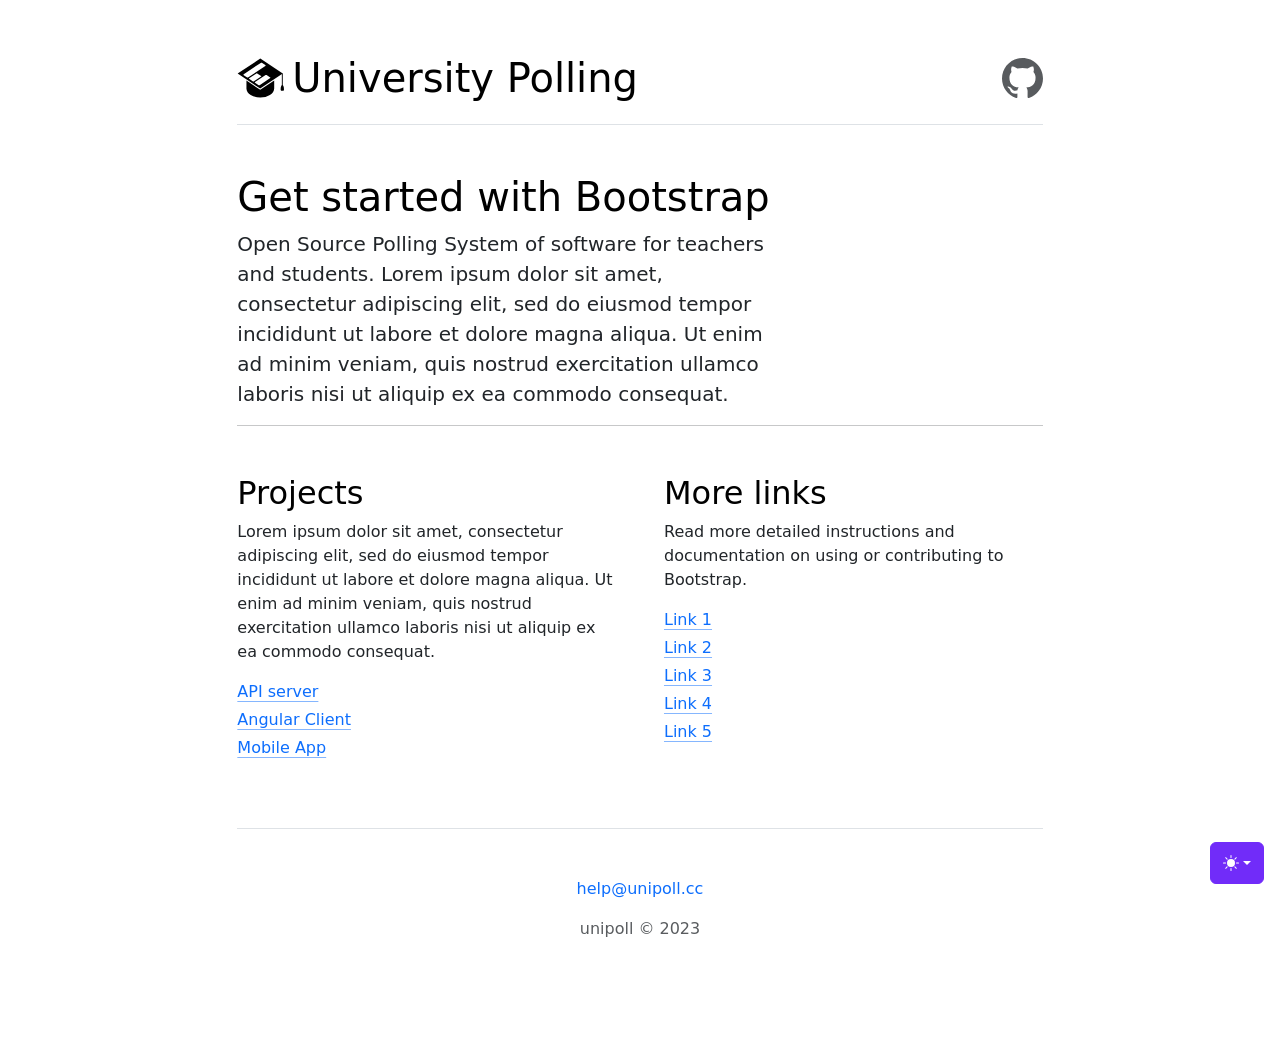
==== index.html @ 02fc43a9 "feat: Created basic template" ====
<!doctype html>
<html lang="en" data-bs-theme="auto">

<head>
  <script src="../assets/js/color-modes.js"></script>
  <meta charset="utf-8">
  <meta name="viewport" content="width=device-width, initial-scale=1">
  <meta name="description" content="University Polling">
  <meta name="author" content="unipoll">
  <title>University Polling</title>
  <link href="../assets/bootstrap/css/bootstrap.min.css" rel="stylesheet">
  <link href="../assets/css/styles.css" rel="stylesheet">
  <script src="../assets/bootstrap/js/bootstrap.bundle.min.js"></script>
</head>

<body>
  <svg xmlns="http://www.w3.org/2000/svg" class="d-none">
    <symbol id="check2" viewBox="0 0 16 16">
      <path
        d="M13.854 3.646a.5.5 0 0 1 0 .708l-7 7a.5.5 0 0 1-.708 0l-3.5-3.5a.5.5 0 1 1 .708-.708L6.5 10.293l6.646-6.647a.5.5 0 0 1 .708 0z" />
    </symbol>
    <symbol id="circle-half" viewBox="0 0 16 16">
      <path d="M8 15A7 7 0 1 0 8 1v14zm0 1A8 8 0 1 1 8 0a8 8 0 0 1 0 16z" />
    </symbol>
    <symbol id="moon-stars-fill" viewBox="0 0 16 16">
      <path
        d="M6 .278a.768.768 0 0 1 .08.858 7.208 7.208 0 0 0-.878 3.46c0 4.021 3.278 7.277 7.318 7.277.527 0 1.04-.055 1.533-.16a.787.787 0 0 1 .81.316.733.733 0 0 1-.031.893A8.349 8.349 0 0 1 8.344 16C3.734 16 0 12.286 0 7.71 0 4.266 2.114 1.312 5.124.06A.752.752 0 0 1 6 .278z" />
      <path
        d="M10.794 3.148a.217.217 0 0 1 .412 0l.387 1.162c.173.518.579.924 1.097 1.097l1.162.387a.217.217 0 0 1 0 .412l-1.162.387a1.734 1.734 0 0 0-1.097 1.097l-.387 1.162a.217.217 0 0 1-.412 0l-.387-1.162A1.734 1.734 0 0 0 9.31 6.593l-1.162-.387a.217.217 0 0 1 0-.412l1.162-.387a1.734 1.734 0 0 0 1.097-1.097l.387-1.162zM13.863.099a.145.145 0 0 1 .274 0l.258.774c.115.346.386.617.732.732l.774.258a.145.145 0 0 1 0 .274l-.774.258a1.156 1.156 0 0 0-.732.732l-.258.774a.145.145 0 0 1-.274 0l-.258-.774a1.156 1.156 0 0 0-.732-.732l-.774-.258a.145.145 0 0 1 0-.274l.774-.258c.346-.115.617-.386.732-.732L13.863.1z" />
    </symbol>
    <symbol id="sun-fill" viewBox="0 0 16 16">
      <path
        d="M8 12a4 4 0 1 0 0-8 4 4 0 0 0 0 8zM8 0a.5.5 0 0 1 .5.5v2a.5.5 0 0 1-1 0v-2A.5.5 0 0 1 8 0zm0 13a.5.5 0 0 1 .5.5v2a.5.5 0 0 1-1 0v-2A.5.5 0 0 1 8 13zm8-5a.5.5 0 0 1-.5.5h-2a.5.5 0 0 1 0-1h2a.5.5 0 0 1 .5.5zM3 8a.5.5 0 0 1-.5.5h-2a.5.5 0 0 1 0-1h2A.5.5 0 0 1 3 8zm10.657-5.657a.5.5 0 0 1 0 .707l-1.414 1.415a.5.5 0 1 1-.707-.708l1.414-1.414a.5.5 0 0 1 .707 0zm-9.193 9.193a.5.5 0 0 1 0 .707L3.05 13.657a.5.5 0 0 1-.707-.707l1.414-1.414a.5.5 0 0 1 .707 0zm9.193 2.121a.5.5 0 0 1-.707 0l-1.414-1.414a.5.5 0 0 1 .707-.707l1.414 1.414a.5.5 0 0 1 0 .707zM4.464 4.465a.5.5 0 0 1-.707 0L2.343 3.05a.5.5 0 1 1 .707-.707l1.414 1.414a.5.5 0 0 1 0 .708z" />
    </symbol>
  </svg>

  <div class="dropdown position-fixed bottom-0 end-0 mb-3 me-3 bd-mode-toggle">
    <button class="btn btn-bd-primary py-2 dropdown-toggle d-flex align-items-center" id="bd-theme" type="button"
      aria-expanded="false" data-bs-toggle="dropdown" aria-label="Toggle theme (auto)">
      <svg class="bi my-1 theme-icon-active" width="1em" height="1em">
        <use href="#circle-half"></use>
      </svg>
      <span class="visually-hidden" id="bd-theme-text">Toggle theme</span>
    </button>
    <ul class="dropdown-menu dropdown-menu-end shadow" aria-labelledby="bd-theme-text">
      <li>
        <button type="button" class="dropdown-item d-flex align-items-center" data-bs-theme-value="light"
          aria-pressed="false">
          <svg class="bi me-2 opacity-50 theme-icon" width="1em" height="1em">
            <use href="#sun-fill"></use>
          </svg>
          Light
          <svg class="bi ms-auto d-none" width="1em" height="1em">
            <use href="#check2"></use>
          </svg>
        </button>
      </li>
      <li>
        <button type="button" class="dropdown-item d-flex align-items-center" data-bs-theme-value="dark"
          aria-pressed="false">
          <svg class="bi me-2 opacity-50 theme-icon" width="1em" height="1em">
            <use href="#moon-stars-fill"></use>
          </svg>
          Dark
          <svg class="bi ms-auto d-none" width="1em" height="1em">
            <use href="#check2"></use>
          </svg>
        </button>
      </li>
      <li>
        <button type="button" class="dropdown-item d-flex align-items-center active" data-bs-theme-value="auto"
          aria-pressed="true">
          <svg class="bi me-2 opacity-50 theme-icon" width="1em" height="1em">
            <use href="#circle-half"></use>
          </svg>
          Auto
          <svg class="bi ms-auto d-none" width="1em" height="1em">
            <use href="#check2"></use>
          </svg>
        </button>
      </li>
    </ul>
  </div>

  <div class="col-lg-8 mx-auto p-4 py-md-5">
    <header class="d-flex justify-content-between align-items-center pb-3 mb-5 border-bottom">
      <a href="/" class="d-flex align-items-center text-body-emphasis text-decoration-none">
        <img id="logo" class="bi me-2" height="40" src="assets/brand/icon-outline.svg" />
        <span class="fs-1">University Polling</span>
      </a>
      <a href="https://github.com/unipoll" class="d-flex align-items-center text-body-secondary text-decoration-none">
        <svg xmlns="http://www.w3.org/2000/svg" height="40" class="navbar-nav-svg" viewBox="0 0 512 499.36" role="img"><title>GitHub</title><path fill="currentColor" fill-rule="evenodd" d="M256 0C114.64 0 0 114.61 0 256c0 113.09 73.34 209 175.08 242.9 12.8 2.35 17.47-5.56 17.47-12.34 0-6.08-.22-22.18-.35-43.54-71.2 15.49-86.2-34.34-86.2-34.34-11.64-29.57-28.42-37.45-28.42-37.45-23.27-15.84 1.73-15.55 1.73-15.55 25.69 1.81 39.21 26.38 39.21 26.38 22.84 39.12 59.92 27.82 74.5 21.27 2.33-16.54 8.94-27.82 16.25-34.22-56.84-6.43-116.6-28.43-116.6-126.49 0-27.95 10-50.8 26.35-68.69-2.63-6.48-11.42-32.5 2.51-67.75 0 0 21.49-6.88 70.4 26.24a242.65 242.65 0 0 1 128.18 0c48.87-33.13 70.33-26.24 70.33-26.24 14 35.25 5.18 61.27 2.55 67.75 16.41 17.9 26.31 40.75 26.31 68.69 0 98.35-59.85 120-116.88 126.32 9.19 7.9 17.38 23.53 17.38 47.41 0 34.22-.31 61.83-.31 70.23 0 6.85 4.61 14.81 17.6 12.31C438.72 464.97 512 369.08 512 256.02 512 114.62 397.37 0 256 0z"></path></svg>
      </a>
    </header>

    <main>
      <h1 class="text-body-emphasis">Get started with Bootstrap</h1>
      <p class="fs-5 col-md-8">Open Source Polling System of software for teachers and students. Lorem ipsum dolor sit amet, consectetur adipiscing elit, sed do eiusmod tempor incididunt ut labore et dolore magna aliqua. Ut enim ad minim veniam, quis nostrud exercitation ullamco laboris nisi ut aliquip ex ea commodo consequat.
      </p>
      

      <hr class="col-lg-12 col-md-2 mb-5">

      <div class="row g-5">
        <div class="col-md-6">
          <h2 class="text-body-emphasis">Projects</h2>
          <p>Lorem ipsum dolor sit amet, consectetur adipiscing elit, sed do eiusmod tempor incididunt ut labore et dolore magna aliqua. Ut enim ad minim veniam, quis nostrud exercitation ullamco laboris nisi ut aliquip ex ea commodo consequat. </p>
          <ul class="list-unstyled ps-0">
            <li>
              <a class="icon-link mb-1" href="https://github.com/unipoll/API" rel="noopener"
                target="_blank">
                API server
              </a>
            </li>
            <li>
              <a class="icon-link mb-1" href="https://github.com/unipoll/Angular" rel="noopener"
                target="_blank">
                Angular Client
              </a>
            </li>
            <li>
              <a class="icon-link mb-1" href="#" rel="noopener"
                target="_blank">
                Mobile App
              </a>
            </li>
          </ul>
        </div>

        <div class="col-md-6">
          <h2 class="text-body-emphasis">More links</h2>
          <p>Read more detailed instructions and documentation on using or contributing to Bootstrap.</p>
          <ul class="list-unstyled ps-0">
            <li>
              <a class="icon-link mb-1" href="#">
                Link 1
              </a>
            </li>
            <li>
              <a class="icon-link mb-1" href="#">
                Link 2
              </a>
            </li>
            <li>
              <a class="icon-link mb-1" href="#">
                Link 3
              </a>
            </li>
            <li>
              <a class="icon-link mb-1" href="#">
                Link 4
              </a>
            </li>
            <li>
              <a class="icon-link mb-1" href="#">
                Link 5
              </a>
            </li>
          </ul>
        </div>
      </div>
    </main>

    <footer class="pt-5 my-5 text-body-secondary border-top text-center">
      <p><a href="help@unipoll.cc" class="text-decoration-none">help@unipoll.cc</a></p>
      <p>unipoll &copy; 2023</p>
    </footer>
  </div>
</body>
</html>
---- assets/css/styles.css ----
.bd-placeholder-img {
    font-size: 1.125rem;
    text-anchor: middle;
    -webkit-user-select: none;
    -moz-user-select: none;
    user-select: none;
}

@media (min-width: 768px) {
    .bd-placeholder-img-lg {
        font-size: 3.5rem;
    }
}

/* Invert image on dark mode */
@media (prefers-color-scheme: dark) {
    #logo {
        filter: invert(1) grayscale(1) contrast(1.2);
    }
}

.b-example-divider {
    width: 100%;
    height: 3rem;
    background-color: rgba(0, 0, 0, .1);
    border: solid rgba(0, 0, 0, .15);
    border-width: 1px 0;
    box-shadow: inset 0 .5em 1.5em rgba(0, 0, 0, .1), inset 0 .125em .5em rgba(0, 0, 0, .15);
}

.b-example-vr {
    flex-shrink: 0;
    width: 1.5rem;
    height: 100vh;
}

.bi {
    vertical-align: -.125em;
    fill: currentColor;
}

.nav-scroller {
    position: relative;
    z-index: 2;
    height: 2.75rem;
    overflow-y: hidden;
}

.nav-scroller .nav {
    display: flex;
    flex-wrap: nowrap;
    padding-bottom: 1rem;
    margin-top: -1px;
    overflow-x: auto;
    text-align: center;
    white-space: nowrap;
    -webkit-overflow-scrolling: touch;
}

.btn-bd-primary {
    --bd-violet-bg: #712cf9;
    --bd-violet-rgb: 112.520718, 44.062154, 249.437846;

    --bs-btn-font-weight: 600;
    --bs-btn-color: var(--bs-white);
    --bs-btn-bg: var(--bd-violet-bg);
    --bs-btn-border-color: var(--bd-violet-bg);
    --bs-btn-hover-color: var(--bs-white);
    --bs-btn-hover-bg: #6528e0;
    --bs-btn-hover-border-color: #6528e0;
    --bs-btn-focus-shadow-rgb: var(--bd-violet-rgb);
    --bs-btn-active-color: var(--bs-btn-hover-color);
    --bs-btn-active-bg: #5a23c8;
    --bs-btn-active-border-color: #5a23c8;
}

.bd-mode-toggle {
    z-index: 1500;
}
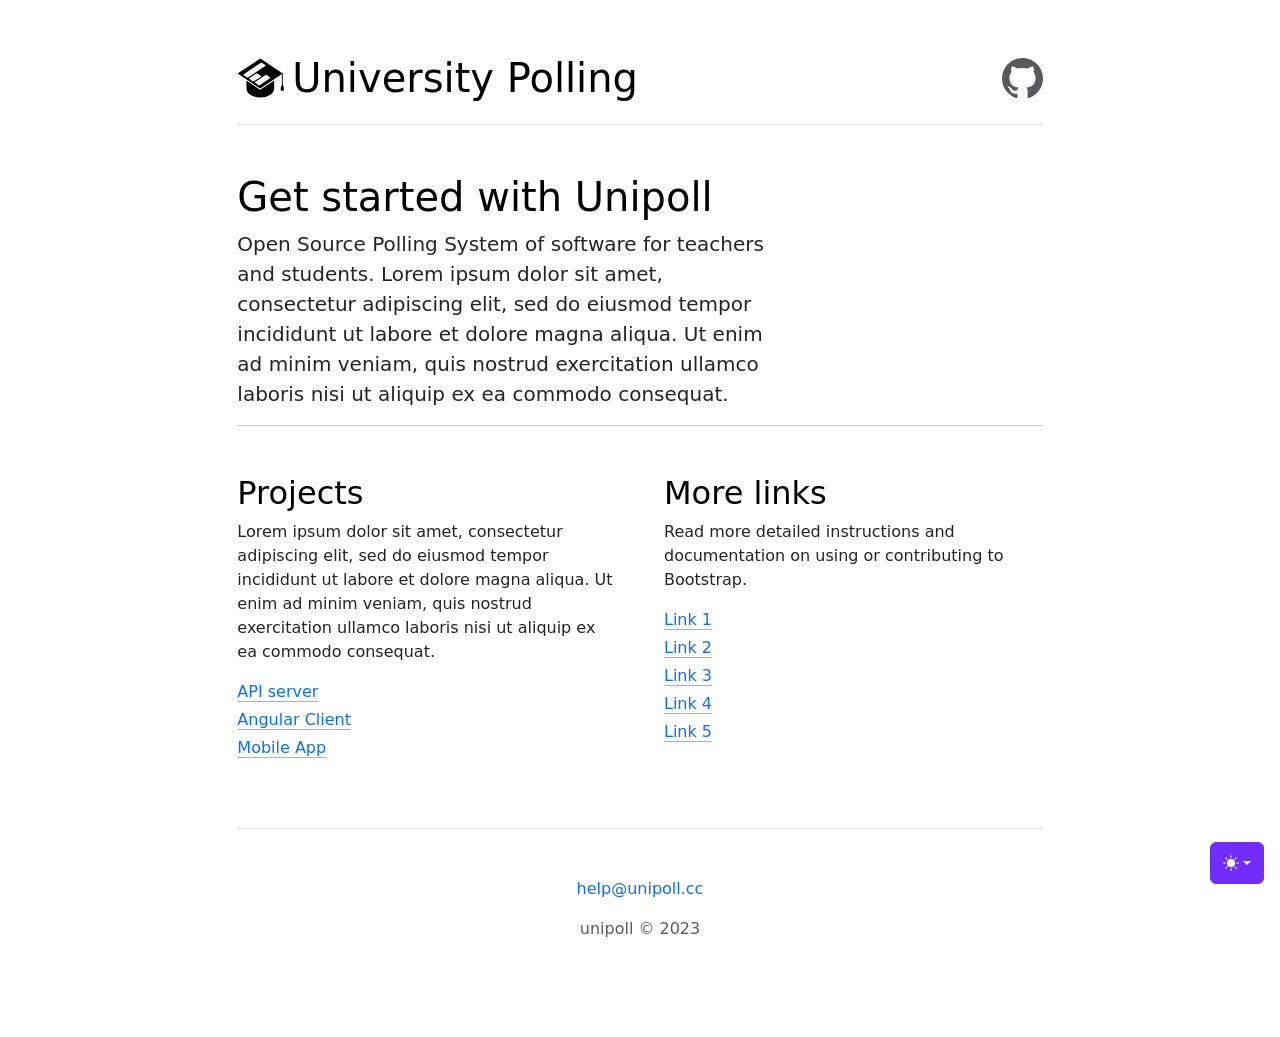
==== commit 59f038e1: "refactor: Changed header" ====
--- a/index.html
+++ b/index.html
@@ -94,7 +94,7 @@
     </header>
 
     <main>
-      <h1 class="text-body-emphasis">Get started with Bootstrap</h1>
+      <h1 class="text-body-emphasis">Get started with Unipoll</h1>
       <p class="fs-5 col-md-8">Open Source Polling System of software for teachers and students. Lorem ipsum dolor sit amet, consectetur adipiscing elit, sed do eiusmod tempor incididunt ut labore et dolore magna aliqua. Ut enim ad minim veniam, quis nostrud exercitation ullamco laboris nisi ut aliquip ex ea commodo consequat.
       </p>
       
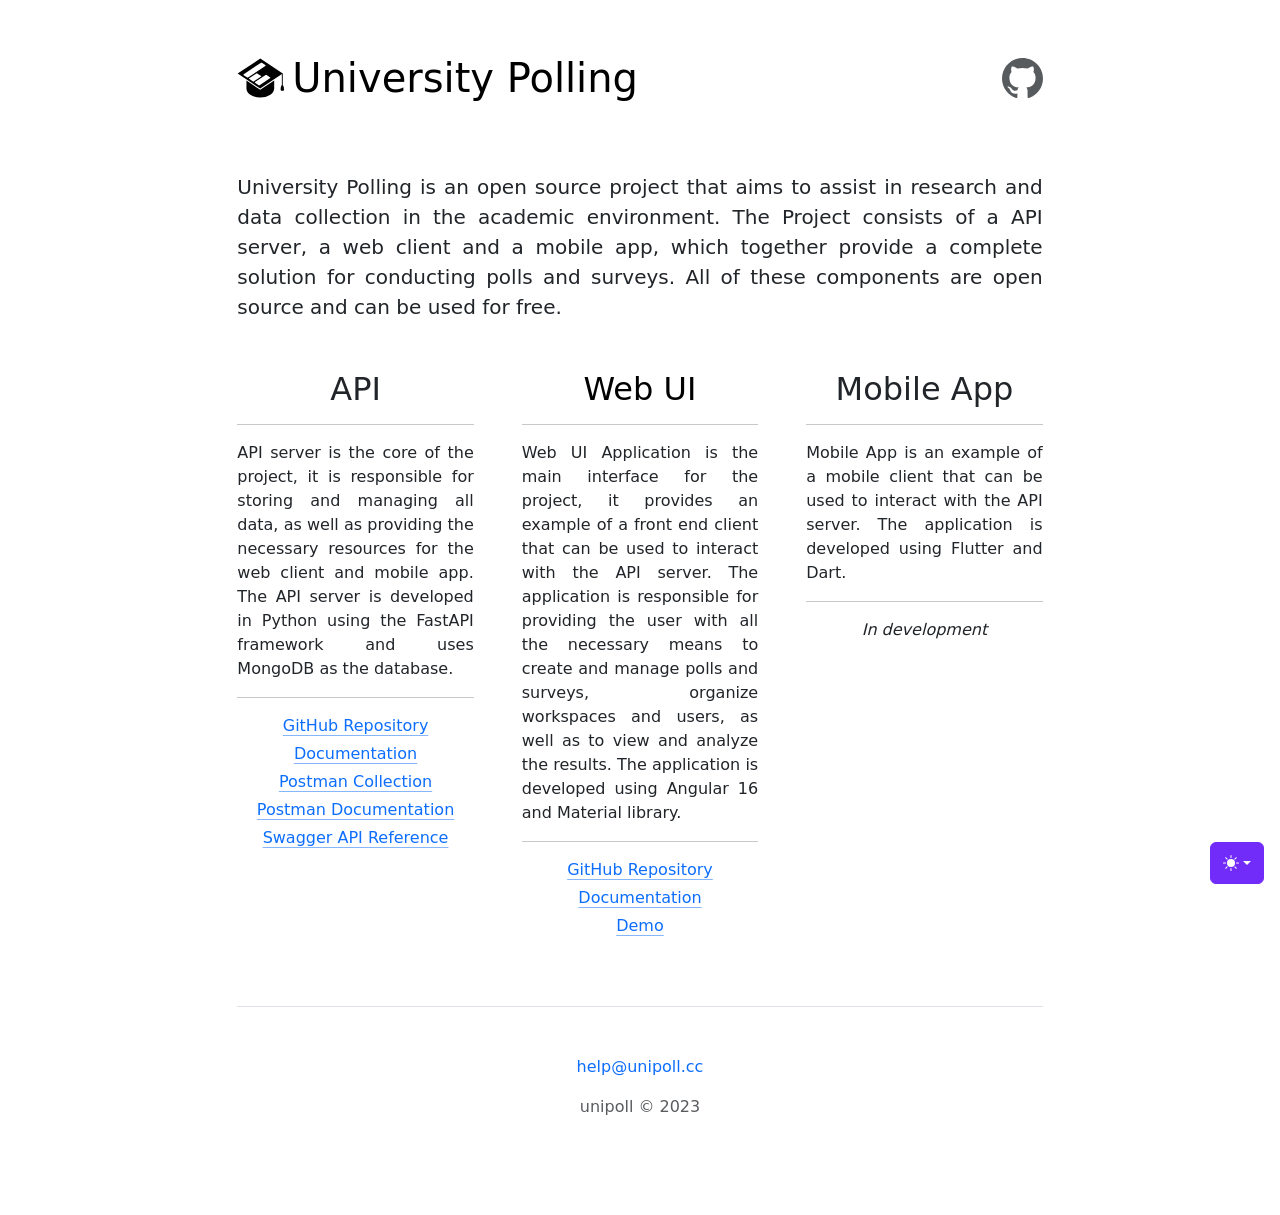
==== commit ae871f73: "Added links, updated description and layout" ====
--- a/index.html
+++ b/index.html
@@ -83,7 +83,7 @@
   </div>
 
   <div class="col-lg-8 mx-auto p-4 py-md-5">
-    <header class="d-flex justify-content-between align-items-center pb-3 mb-5 border-bottom">
+    <header class="d-flex justify-content-between align-items-center pb-3 mb-5">
       <a href="/" class="d-flex align-items-center text-body-emphasis text-decoration-none">
         <img id="logo" class="bi me-2" height="40" src="assets/brand/icon-outline.svg" />
         <span class="fs-1">University Polling</span>
@@ -94,70 +94,102 @@
     </header>
 
     <main>
-      <h1 class="text-body-emphasis">Get started with Unipoll</h1>
-      <p class="fs-5 col-md-8">Open Source Polling System of software for teachers and students. Lorem ipsum dolor sit amet, consectetur adipiscing elit, sed do eiusmod tempor incididunt ut labore et dolore magna aliqua. Ut enim ad minim veniam, quis nostrud exercitation ullamco laboris nisi ut aliquip ex ea commodo consequat.
+      <p class="fs-5 col-md-12 mb-5" style="text-align: justify;">
+        University Polling is an open source project that aims to assist in research and data collection in the academic environment.
+        The Project consists of a API server, a web client and a mobile app, which together provide a complete solution for conducting polls and surveys.
+        All of these components are open source and can be used for free.
       </p>
-      
-
-      <hr class="col-lg-12 col-md-2 mb-5">
 
       <div class="row g-5">
-        <div class="col-md-6">
-          <h2 class="text-body-emphasis">Projects</h2>
-          <p>Lorem ipsum dolor sit amet, consectetur adipiscing elit, sed do eiusmod tempor incididunt ut labore et dolore magna aliqua. Ut enim ad minim veniam, quis nostrud exercitation ullamco laboris nisi ut aliquip ex ea commodo consequat. </p>
-          <ul class="list-unstyled ps-0">
+        <!-- API Section -->
+        <div class="col-md-4">
+          <h2 class="text-center">API</h2>
+          <hr />
+          <p style="text-align: justify;">
+            API server is the core of the project, it is responsible for storing and managing all data, as well as providing the necessary resources for the web client and mobile app.
+            The API server is developed in Python using the FastAPI framework and uses MongoDB as the database.
+          </p>
+          <hr />
+          <ul class="text-center list-unstyled ps-0">
             <li>
               <a class="icon-link mb-1" href="https://github.com/unipoll/API" rel="noopener"
                 target="_blank">
-                API server
-              </a>
-            </li>
-            <li>
-              <a class="icon-link mb-1" href="https://github.com/unipoll/Angular" rel="noopener"
-                target="_blank">
-                Angular Client
-              </a>
-            </li>
-            <li>
-              <a class="icon-link mb-1" href="#" rel="noopener"
-                target="_blank">
-                Mobile App
+                GitHub Repository
+              </a>
+            </li>
+            <li>
+              <a class="icon-link mb-1" href="https://docs.unipoll.cc/api-docs" rel="noopener"
+                target="_blank">
+                Documentation
+              </a>
+            </li>
+            <li>
+              <a class="icon-link mb-1" href="https://unipoll.postman.co/workspace/API~149a004e-9e96-46b3-8458-a4c6c3f6fd78" rel="noopener"
+                target="_blank">
+                Postman Collection
+              </a>
+            </li>
+            <li>
+              <a class="icon-link mb-1" href="https://documenter.getpostman.com/view/19614303/2s9YR6ZDRA" rel="noopener"
+                target="_blank">
+                Postman Documentation
+              </a>
+            </li>
+            <li>
+              <a class="icon-link mb-1" href="https://api.unipoll.cc/docs" rel="noopener"
+                target="_blank">
+                Swagger API Reference
               </a>
             </li>
           </ul>
         </div>
-
-        <div class="col-md-6">
-          <h2 class="text-body-emphasis">More links</h2>
-          <p>Read more detailed instructions and documentation on using or contributing to Bootstrap.</p>
-          <ul class="list-unstyled ps-0">
-            <li>
-              <a class="icon-link mb-1" href="#">
-                Link 1
-              </a>
-            </li>
-            <li>
-              <a class="icon-link mb-1" href="#">
-                Link 2
-              </a>
-            </li>
-            <li>
-              <a class="icon-link mb-1" href="#">
-                Link 3
-              </a>
-            </li>
-            <li>
-              <a class="icon-link mb-1" href="#">
-                Link 4
-              </a>
-            </li>
-            <li>
-              <a class="icon-link mb-1" href="#">
-                Link 5
+        <!-- Web App Section -->
+        <div class="col-md-4">
+          <h2 class="text-center text-body-emphasis">Web UI</h2>
+          <hr />
+          <p style="text-align: justify;">
+            Web UI Application is the main interface for the project, it provides an example of a front end client that can be used to interact with the API server.
+            The application is responsible for providing the user with all the necessary means to create and manage polls and surveys, organize workspaces and users, as well as to view and analyze the results.
+            The application is developed using Angular 16 and Material library.
+          </p>
+          <hr />
+          <ul class="text-center list-unstyled ps-0">
+            <li>
+              <a class="icon-link mb-1" href="https://github.com/unipoll/Angular" rel="noopener"
+                target="_blank">
+                GitHub Repository
+              </a>
+            </li>
+            <li>
+              <a class="icon-link mb-1" href="https://docs.unipoll.cc/web-app-docs" rel="noopener"
+                target="_blank">
+                Documentation
+              </a>
+            </li>
+            <li>
+              <a class="icon-link mb-1" href="https://app.unipoll.cc" rel="noopener"
+                target="_blank">
+                Demo
               </a>
             </li>
           </ul>
         </div>
+        <!-- Mobile App Section -->
+        <div class="col-md-4">
+          <h2 class="text-center">Mobile App</h2>
+          <hr />
+          <p style="text-align: justify;">
+            Mobile App is an example of a mobile client that can be used to interact with the API server.
+            The application is developed using Flutter and Dart.
+          </p>
+          <hr />
+          <ul class="text-center list-unstyled ps-0">
+            <li>
+              <span><i>In development</i></span>
+            </li>
+          </ul>
+        </div>
+
       </div>
     </main>
 
